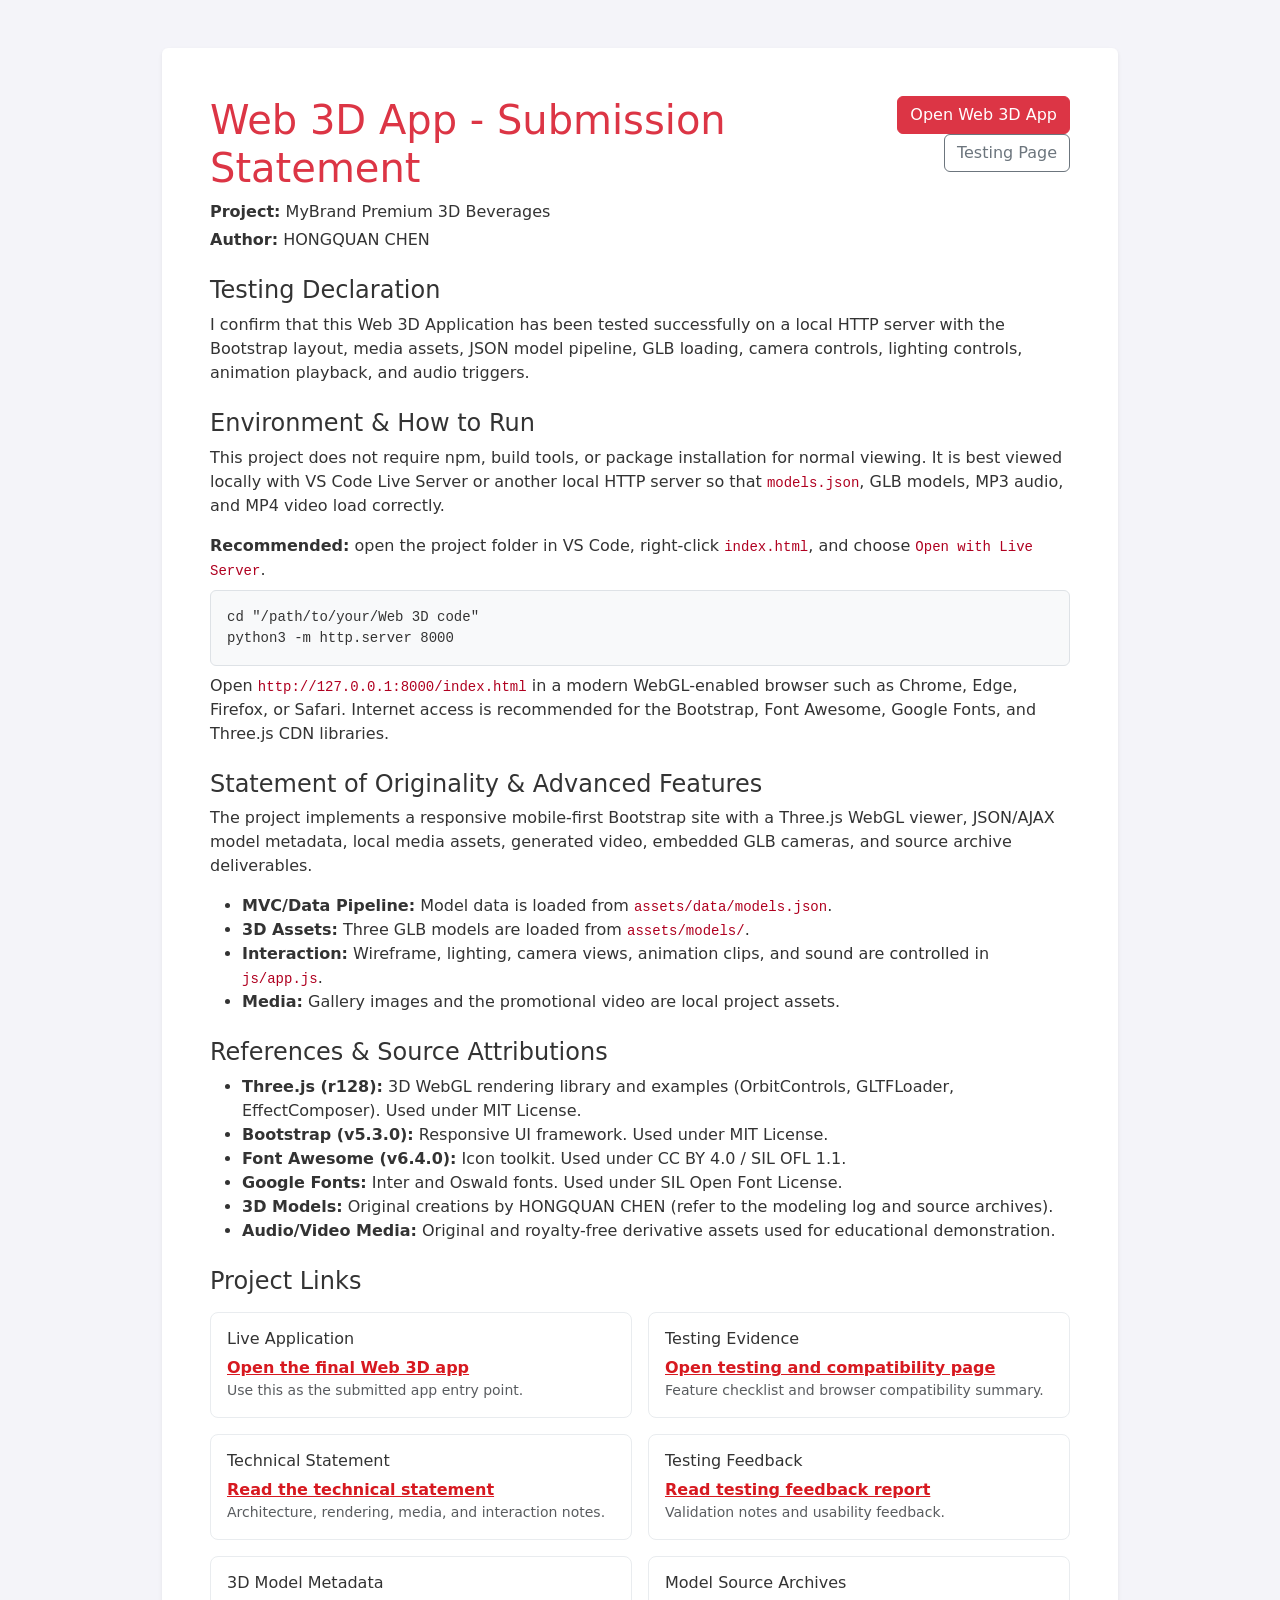
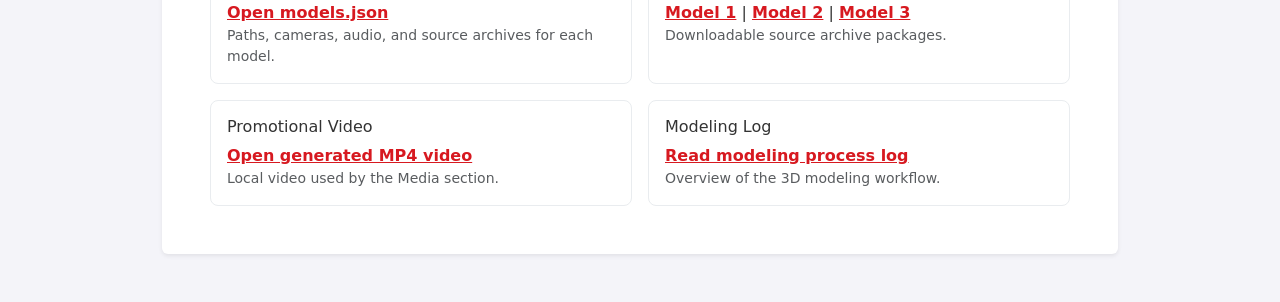
==== assignment_final/submission.html @ 166a45db "My official git" ====
<!DOCTYPE html>
<html lang="en">
<head>
    <meta charset="UTF-8">
    <meta name="viewport" content="width=device-width, initial-scale=1.0">
    <title>Submission & Originality - MyBrand 3D</title>
    <link href="https://cdn.jsdelivr.net/npm/bootstrap@5.3.0/dist/css/bootstrap.min.css" rel="stylesheet">
    <style>
        body { background: #f4f4f9; color: #333; }
        .page-shell { max-width: 980px; }
        .link-card { border: 1px solid #e9ecef; border-radius: 8px; padding: 1rem; height: 100%; background: #fff; }
        .link-card a { font-weight: 700; color: #d71920; }
        code { color: #b00020; }
    </style>
</head>
<body>
    <main class="container page-shell py-5">
        <div class="bg-white rounded shadow-sm p-4 p-md-5">
            <div class="d-flex flex-column flex-md-row justify-content-between gap-3 mb-4">
                <div>
                    <h1 class="text-danger mb-2">Web 3D App - Submission Statement</h1>
                    <p class="mb-1"><strong>Project:</strong> MyBrand Premium 3D Beverages</p>
                    <p class="mb-0"><strong>Author:</strong> HONGQUAN CHEN</p>
                </div>
                <div class="text-md-end">
                    <a class="btn btn-danger" href="index.html">Open Web 3D App</a>
                    <a class="btn btn-outline-secondary" href="testing.html">Testing Page</a>
                </div>
            </div>

            <section class="mb-4">
                <h2 class="h4">Testing Declaration</h2>
                <p>I confirm that this Web 3D Application has been tested successfully on a local HTTP server with the Bootstrap layout, media assets, JSON model pipeline, GLB loading, camera controls, lighting controls, animation playback, and audio triggers.</p>
            </section>

            <section class="mb-4">
                <h2 class="h4">Environment & How to Run</h2>
                <p>This project does not require npm, build tools, or package installation for normal viewing. It is best viewed locally with VS Code Live Server or another local HTTP server so that <code>models.json</code>, GLB models, MP3 audio, and MP4 video load correctly.</p>
                <p class="mb-2"><strong>Recommended:</strong> open the project folder in VS Code, right-click <code>index.html</code>, and choose <code>Open with Live Server</code>.</p>
                <pre class="bg-light border rounded p-3 mb-2"><code>cd "/path/to/your/Web 3D code"
python3 -m http.server 8000</code></pre>
                <p class="mb-0">Open <code>http://127.0.0.1:8000/index.html</code> in a modern WebGL-enabled browser such as Chrome, Edge, Firefox, or Safari. Internet access is recommended for the Bootstrap, Font Awesome, Google Fonts, and Three.js CDN libraries.</p>
            </section>

            <section class="mb-4">
                <h2 class="h4">Statement of Originality & Advanced Features</h2>
                <p>The project implements a responsive mobile-first Bootstrap site with a Three.js WebGL viewer, JSON/AJAX model metadata, local media assets, generated video, embedded GLB cameras, and source archive deliverables.</p>
                <ul>
                    <li><strong>MVC/Data Pipeline:</strong> Model data is loaded from <code>assets/data/models.json</code>.</li>
                    <li><strong>3D Assets:</strong> Three GLB models are loaded from <code>assets/models/</code>.</li>
                    <li><strong>Interaction:</strong> Wireframe, lighting, camera views, animation clips, and sound are controlled in <code>js/app.js</code>.</li>
                    <li><strong>Media:</strong> Gallery images and the promotional video are local project assets.</li>
                </ul>
            </section>

            <section class="mb-4">
                <h2 class="h4">References & Source Attributions</h2>
                <ul>
                    <li><strong>Three.js (r128):</strong> 3D WebGL rendering library and examples (OrbitControls, GLTFLoader, EffectComposer). Used under MIT License.</li>
                    <li><strong>Bootstrap (v5.3.0):</strong> Responsive UI framework. Used under MIT License.</li>
                    <li><strong>Font Awesome (v6.4.0):</strong> Icon toolkit. Used under CC BY 4.0 / SIL OFL 1.1.</li>
                    <li><strong>Google Fonts:</strong> Inter and Oswald fonts. Used under SIL Open Font License.</li>
                    <li><strong>3D Models:</strong> Original creations by HONGQUAN CHEN (refer to the modeling log and source archives).</li>
                    <li><strong>Audio/Video Media:</strong> Original and royalty-free derivative assets used for educational demonstration.</li>
                </ul>
            </section>

            <section>
                <h2 class="h4 mb-3">Project Links</h2>
                <div class="row g-3">
                    <div class="col-md-6">
                        <div class="link-card">
                            <h3 class="h6">Live Application</h3>
                            <a href="index.html">Open the final Web 3D app</a>
                            <p class="small text-muted mb-0">Use this as the submitted app entry point.</p>
                        </div>
                    </div>
                    <div class="col-md-6">
                        <div class="link-card">
                            <h3 class="h6">Testing Evidence</h3>
                            <a href="testing.html">Open testing and compatibility page</a>
                            <p class="small text-muted mb-0">Feature checklist and browser compatibility summary.</p>
                        </div>
                    </div>
                    <div class="col-md-6">
                        <div class="link-card">
                            <h3 class="h6">Technical Statement</h3>
                            <a href="technical_statement.html">Read the technical statement</a>
                            <p class="small text-muted mb-0">Architecture, rendering, media, and interaction notes.</p>
                        </div>
                    </div>
                    <div class="col-md-6">
                        <div class="link-card">
                            <h3 class="h6">Testing Feedback</h3>
                            <a href="testing_feedback.html">Read testing feedback report</a>
                            <p class="small text-muted mb-0">Validation notes and usability feedback.</p>
                        </div>
                    </div>
                    <div class="col-md-6">
                        <div class="link-card">
                            <h3 class="h6">3D Model Metadata</h3>
                            <a href="models_metadata.html">Open models.json</a>
                            <p class="small text-muted mb-0">Paths, cameras, audio, and source archives for each model.</p>
                        </div>
                    </div>
                    <div class="col-md-6">
                        <div class="link-card">
                            <h3 class="h6">Model Source Archives</h3>
                            <a href="source_archives.html">Model 1</a>
                            <span> | </span>
                            <a href="source_archives.html">Model 2</a>
                            <span> | </span>
                            <a href="source_archives.html">Model 3</a>
                            <p class="small text-muted mb-0">Downloadable source archive packages.</p>
                        </div>
                    </div>
                    <div class="col-md-6">
                        <div class="link-card">
                            <h3 class="h6">Promotional Video</h3>
                            <a href="promo_video.html">Open generated MP4 video</a>
                            <p class="small text-muted mb-0">Local video used by the Media section.</p>
                        </div>
                    </div>
                    <div class="col-md-6">
                        <div class="link-card">
                            <h3 class="h6">Modeling Log</h3>
                            <a href="modeling_log.html">Read modeling process log</a>
                            <p class="small text-muted mb-0">Overview of the 3D modeling workflow.</p>
                        </div>
                    </div>
                </div>
            </section>
        </div>
    </main>
</body>
</html>
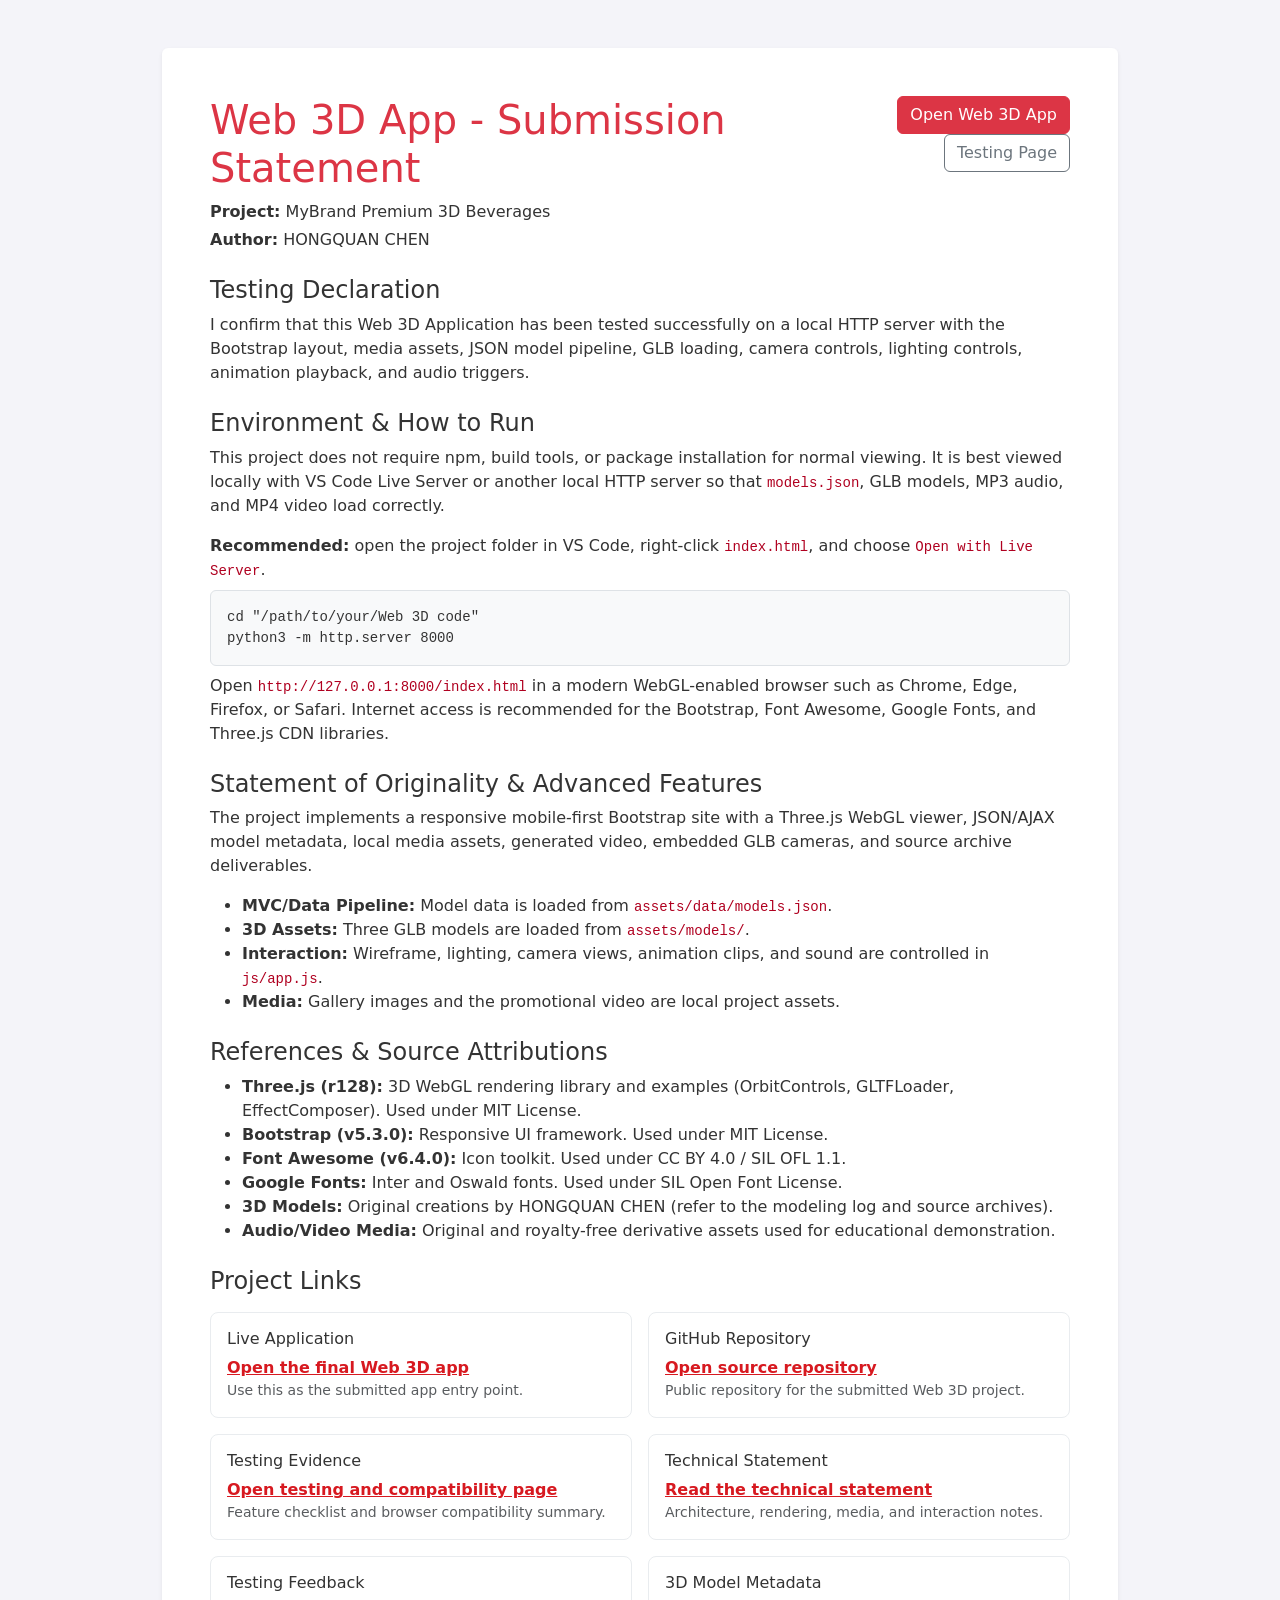
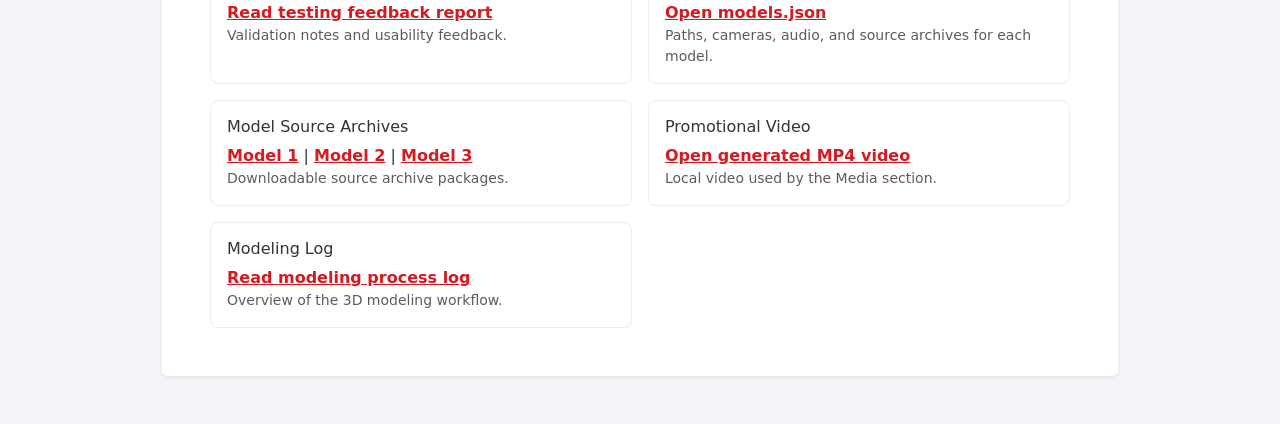
==== commit a2dddf39: "changed readme and submission" ====
--- a/assignment_final/submission.html
+++ b/assignment_final/submission.html
@@ -77,6 +77,13 @@
                     </div>
                     <div class="col-md-6">
                         <div class="link-card">
+                            <h3 class="h6">GitHub Repository</h3>
+                            <a href="https://github.com/sunny888888829/web3D-code.git" target="_blank" rel="noopener">Open source repository</a>
+                            <p class="small text-muted mb-0">Public repository for the submitted Web 3D project.</p>
+                        </div>
+                    </div>
+                    <div class="col-md-6">
+                        <div class="link-card">
                             <h3 class="h6">Testing Evidence</h3>
                             <a href="testing.html">Open testing and compatibility page</a>
                             <p class="small text-muted mb-0">Feature checklist and browser compatibility summary.</p>
